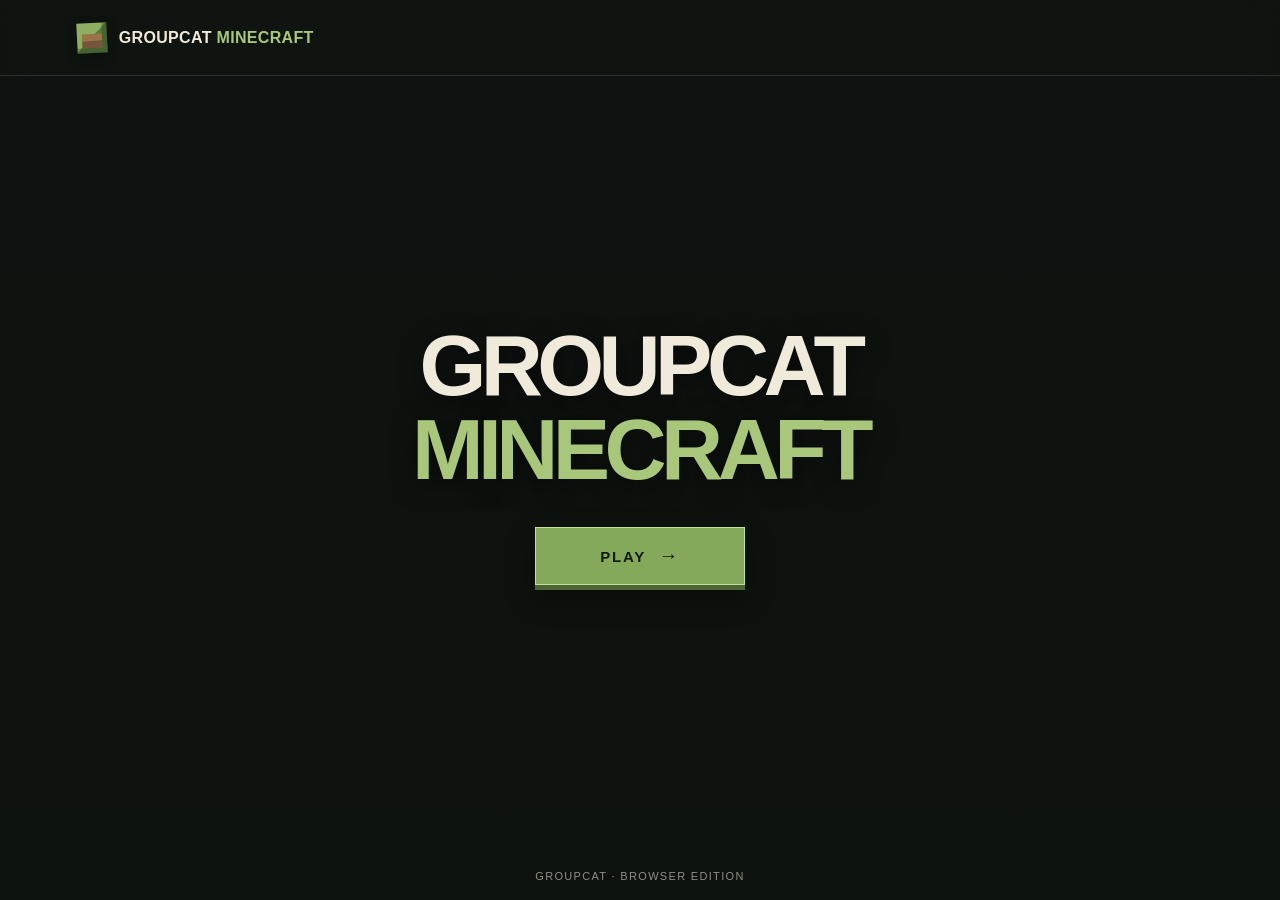
==== minecraft/index.html @ b94dfdbf "Remove homepage tagline text" ====
<!doctype html>
<html lang="en">
<head>
<meta charset="utf-8">
<meta name="viewport" content="width=device-width,initial-scale=1">
<meta name="theme-color" content="#172018">
<title>Groupcat Minecraft</title>
<style>
:root{color-scheme:dark;--cream:#f0eadb;--muted:#b8b9a8;--green:#83a65a;--deep:#172018}
*{box-sizing:border-box}html,body{margin:0;min-height:100%;font-family:Arial,Helvetica,sans-serif;color:var(--cream)}
body{min-height:100vh;background:linear-gradient(180deg,rgba(11,18,13,.35),rgba(11,18,13,.86)),url("https://images.unsplash.com/photo-1448375240586-882707db888b?auto=format&fit=crop&w=2200&q=85") center/cover fixed;display:flex;flex-direction:column}
header{height:76px;display:flex;align-items:center;padding:0 clamp(22px,6vw,88px);border-bottom:1px solid #ffffff20;background:#10171070;backdrop-filter:blur(10px)}
.brand{display:flex;align-items:center;gap:12px;font-weight:800;letter-spacing:.02em}
.cube{width:30px;height:30px;position:relative;background:linear-gradient(135deg,#8eae62 0 48%,#587b3c 49%);box-shadow:inset -5px -5px #0003,0 3px 12px #0005;transform:rotate(-3deg)}
.cube:after{content:"";position:absolute;left:5px;right:5px;bottom:5px;height:7px;background:#76553a;box-shadow:0 -7px #9a7447}
main{flex:1;display:grid;place-items:center;text-align:center;padding:70px 22px 90px}
.hero{max-width:760px}
h1{font-size:clamp(46px,8vw,86px);line-height:.98;letter-spacing:-.065em;margin:0;font-weight:900;text-shadow:0 5px 25px #0008}
h1 span{color:#a9c77a}
.play{display:inline-flex;align-items:center;justify-content:center;gap:13px;min-width:210px;padding:17px 34px;background:#84a95a;color:#111a10;text-decoration:none;font-weight:900;letter-spacing:.12em;font-size:15px;border:1px solid #c3df98;box-shadow:0 5px 0 #4b6534,0 12px 30px #0005;transition:transform .15s,filter .15s;margin-top:36px}
.play:hover{transform:translateY(-2px);filter:brightness(1.08)}
.play:active{transform:translateY(3px);box-shadow:0 2px 0 #4b6534}
.arrow{font-size:19px}
footer{padding:18px 24px;text-align:center;color:#d0d2c2a8;font-size:11px;letter-spacing:.12em;text-transform:uppercase}
@media(max-width:600px){body{background-position:center}header{height:64px}main{padding-top:50px;padding-bottom:65px}}
</style>
</head>
<body>
<header><div class="brand"><span class="cube" aria-hidden="true"></span><span>GROUPCAT <span style="color:#a9c77a">MINECRAFT</span></span></div></header>
<main><section class="hero">
<h1>GROUPCAT<br><span>MINECRAFT</span></h1>
<a class="play" href="/play/"><span>PLAY</span><span class="arrow">→</span></a>
</section></main>
<footer>GROUPCAT · BROWSER EDITION</footer>
<!-- Groupcat Minecraft standalone site -->
</body></html>
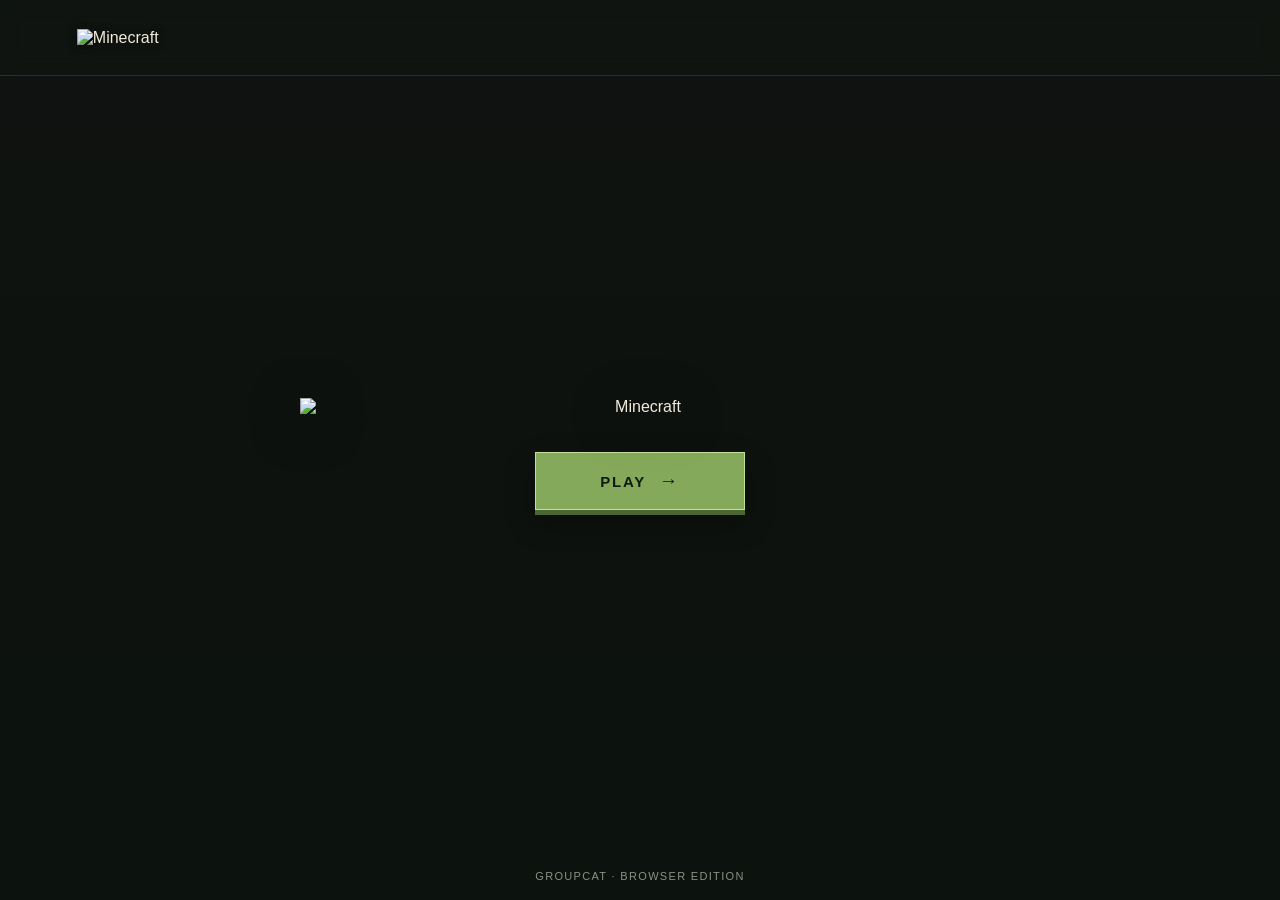
==== commit b996d09e: "Use Minecraft PNG logos on homepage" ====
--- a/minecraft/index.html
+++ b/minecraft/index.html
@@ -10,9 +10,9 @@
 *{box-sizing:border-box}html,body{margin:0;min-height:100%;font-family:Arial,Helvetica,sans-serif;color:var(--cream)}
 body{min-height:100vh;background:linear-gradient(180deg,rgba(11,18,13,.35),rgba(11,18,13,.86)),url("https://images.unsplash.com/photo-1448375240586-882707db888b?auto=format&fit=crop&w=2200&q=85") center/cover fixed;display:flex;flex-direction:column}
 header{height:76px;display:flex;align-items:center;padding:0 clamp(22px,6vw,88px);border-bottom:1px solid #ffffff20;background:#10171070;backdrop-filter:blur(10px)}
-.brand{display:flex;align-items:center;gap:12px;font-weight:800;letter-spacing:.02em}
-.cube{width:30px;height:30px;position:relative;background:linear-gradient(135deg,#8eae62 0 48%,#587b3c 49%);box-shadow:inset -5px -5px #0003,0 3px 12px #0005;transform:rotate(-3deg)}
-.cube:after{content:"";position:absolute;left:5px;right:5px;bottom:5px;height:7px;background:#76553a;box-shadow:0 -7px #9a7447}
+.brand{display:flex;align-items:center}
+.brand-logo{display:block;width:142px;height:auto;max-height:48px;object-fit:contain;filter:drop-shadow(0 2px 5px #0008)}
+.hero-logo{display:block;width:min(680px,88vw);height:auto;margin:0 auto;filter:drop-shadow(0 8px 24px #0009)}
 main{flex:1;display:grid;place-items:center;text-align:center;padding:70px 22px 90px}
 .hero{max-width:760px}
 h1{font-size:clamp(46px,8vw,86px);line-height:.98;letter-spacing:-.065em;margin:0;font-weight:900;text-shadow:0 5px 25px #0008}
@@ -26,9 +26,9 @@
 </style>
 </head>
 <body>
-<header><div class="brand"><span class="cube" aria-hidden="true"></span><span>GROUPCAT <span style="color:#a9c77a">MINECRAFT</span></span></div></header>
+<header><div class="brand"><img class="brand-logo" src="https://www.citypng.com/public/uploads/preview/hd-minecraft-logo-transparent-background-701751694772068q54lqpdt1o.png" alt="Minecraft"></div></header>
 <main><section class="hero">
-<h1>GROUPCAT<br><span>MINECRAFT</span></h1>
+<img class="hero-logo" src="https://www.citypng.com/public/uploads/preview/hd-minecraft-logo-transparent-background-701751694772068q54lqpdt1o.png" alt="Minecraft">
 <a class="play" href="/play/"><span>PLAY</span><span class="arrow">→</span></a>
 </section></main>
 <footer>GROUPCAT · BROWSER EDITION</footer>
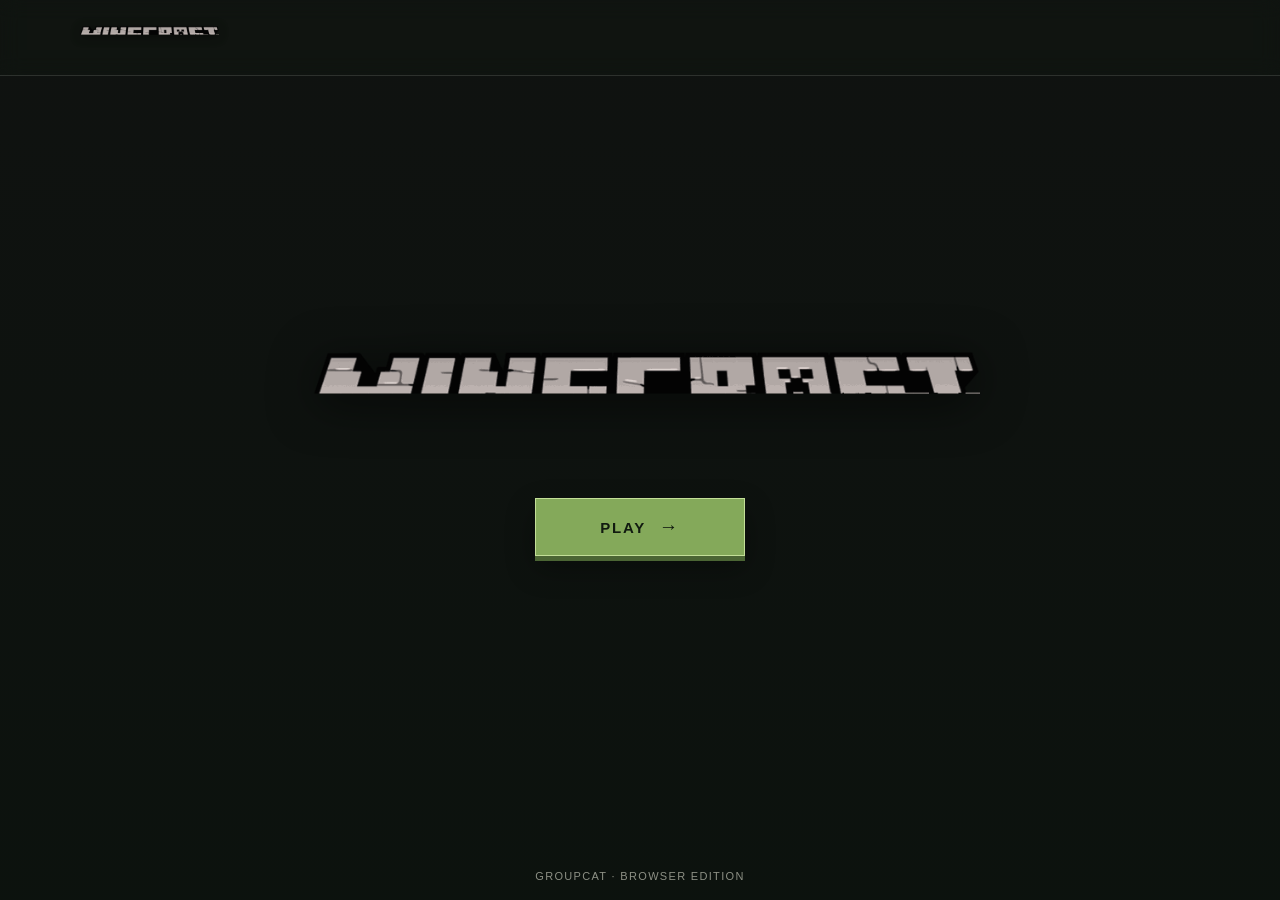
==== commit 3bb45e0a: "Use supplied Minecraft logo PNG" ====
--- a/minecraft/index.html
+++ b/minecraft/index.html
@@ -26,9 +26,9 @@
 </style>
 </head>
 <body>
-<header><div class="brand"><img class="brand-logo" src="https://www.citypng.com/public/uploads/preview/hd-minecraft-logo-transparent-background-701751694772068q54lqpdt1o.png" alt="Minecraft"></div></header>
+<header><div class="brand"><img class="brand-logo" src="[data-uri]" alt="Minecraft"></div></header>
 <main><section class="hero">
-<img class="hero-logo" src="https://www.citypng.com/public/uploads/preview/hd-minecraft-logo-transparent-background-701751694772068q54lqpdt1o.png" alt="Minecraft">
+<img class="hero-logo" src="[data-uri]" alt="Minecraft">
 <a class="play" href="/play/"><span>PLAY</span><span class="arrow">→</span></a>
 </section></main>
 <footer>GROUPCAT · BROWSER EDITION</footer>
